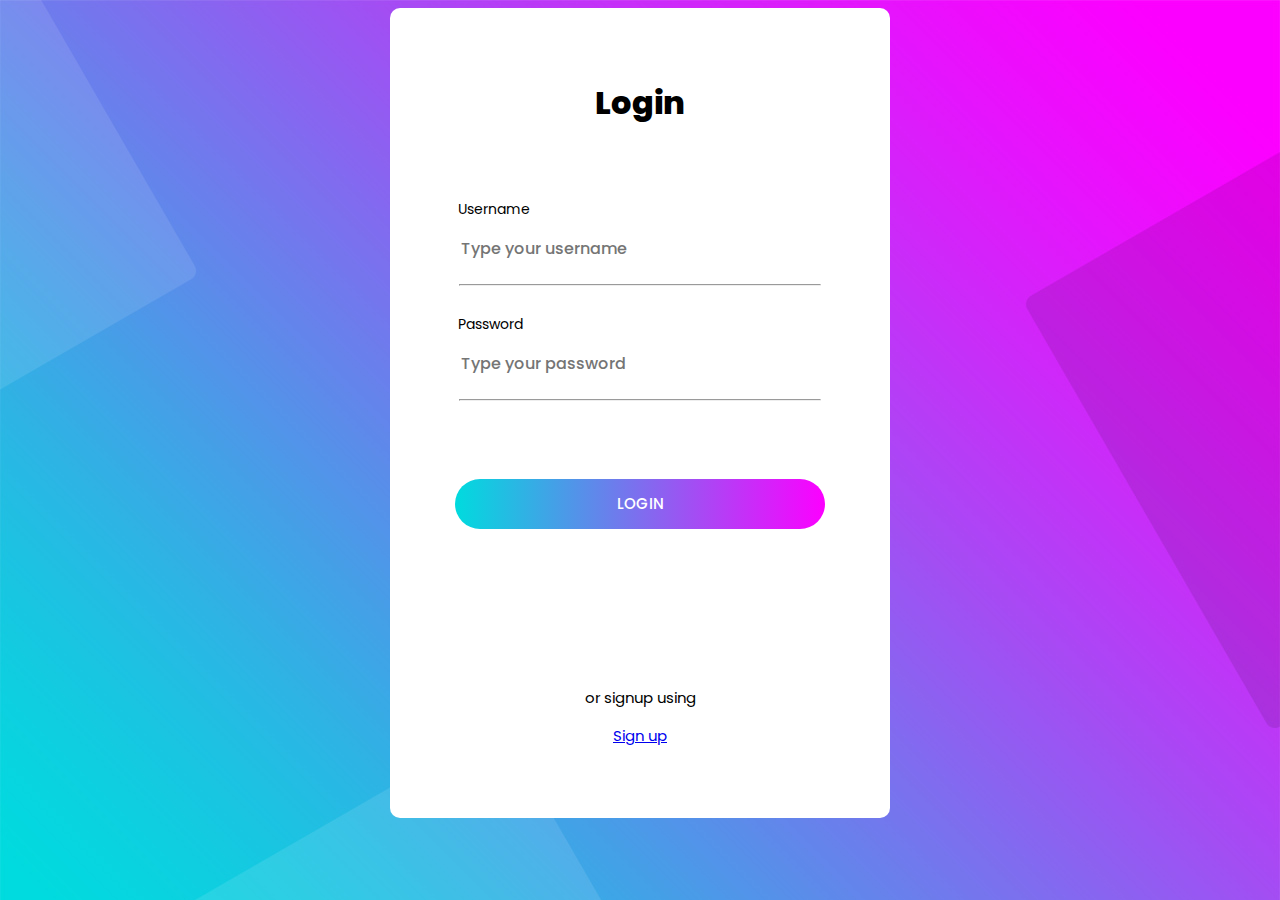
==== index.html @ b04b88b4 "first commit" ====
<!DOCTYPE html>
<html lang="en">
<head>
    <meta charset="UTF-8">
    <meta name="viewport" content="width=device-width, initial-scale=1.0">
    <link rel="preconnect" href="https://fonts.googleapis.com">
    <link rel="preconnect" href="https://fonts.gstatic.com" crossorigin>
    <link href="https://fonts.googleapis.com/css2?family=Poppins:ital,wght@0,100;0,200;0,300;0,400;0,500;0,600;0,700;0,800;0,900;1,100;1,200;1,300;1,400;1,500;1,600;1,700;1,800;1,900&display=swap" rel="stylesheet">
    <link rel="stylesheet" href="style.css">
    <title>Login Page</title>
</head>
<body>
    <div class="parent">
        <h1>Login</h1>
        <div class="inputparent">
        <label class="input-label100" for="username">Username<label>
        <input class="input100" type="text" name="username" placeholder="Type your username">
        <hr>
        <br>
        <label class="input-label100" for="password">Password<label>
        <input class="input100" type="text" name="password" placeholder="Type your password">
        <hr>
    </div>
    <button class="btn">LOGIN</button>
    <div class="signup">
    <p >or signup using</p>
    <a href="#">Sign up</a>
</div>
</div>
</body>
</html>
---- style.css ----
body{
    background-image: url("workshopbg.jpg");
    background-repeat: no-repeat;
    background-size: cover;     
}

.parent{
    background-color: white;
    height: 90vh;
    width: 500px;
    margin: 0 auto;
    border-radius: 10px;
    display: flex;
    flex-direction: column;
}

h1{
    padding: 50px 0;
    text-align: center;
    font-family: "Poppins", sans-serif;
    font-weight: 800;
    font-style: normal;
}


.input-label100{
    font-family: "Poppins", sans-serif;
    font-size: 14px;
    border: none;
    margin-left: 68px;
}

.input100{
    font-family: "Poppins", sans-serif;
    font-size: 16px;
    color: #333;
    font-weight: 500;
    display: block;
    width: 80%;
    height: 55px;
    padding-left: 43px;
    border: none;
    margin: auto;

}

hr{
    width: 360px;
}


.btn{
    font-family: "Poppins", sans-serif;
    font-size: 15px;
    font-weight: 500;
    color: white;
    height: 50px;
    width: 370px;
    background: linear-gradient(90deg, #00dbde,#fc00ff);
    border-radius: 30px;
    border: none;
    margin: auto;  
    
}

.btn:hover{
    background: -webkit-linear-gradient(right, #00dbde, #fc00ff);
}


.signup{
    margin: auto;
    font-family: "Poppins", sans-serif;
    font-size: 15px;
    font-weight: 400;
    text-align: center;
}
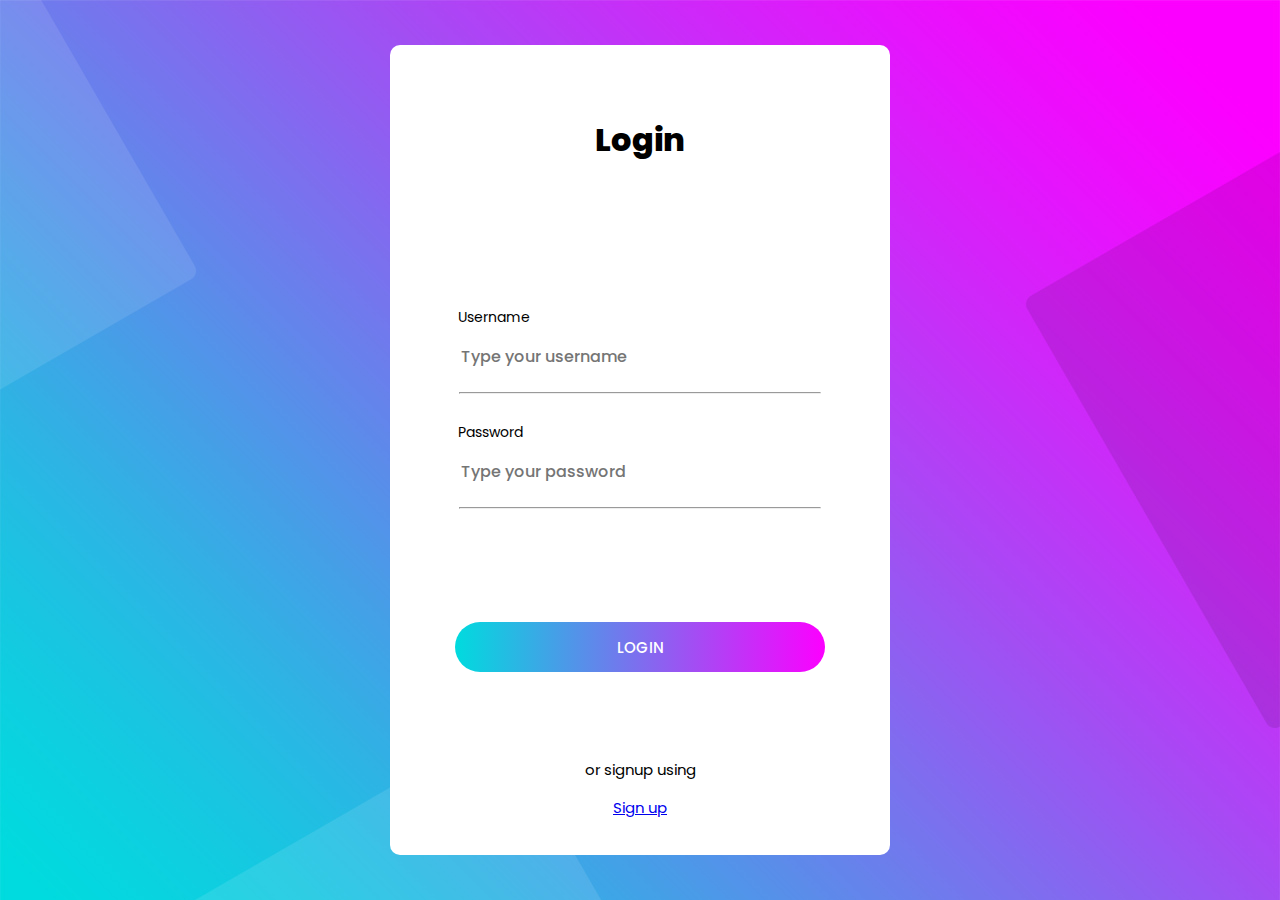
==== commit 1368da38: "updated" ====
--- a/index.html
+++ b/index.html
@@ -10,14 +10,14 @@
     <title>Login Page</title>
 </head>
 <body>
-    <div class="parent">
+    <form class="parent">
         <h1>Login</h1>
         <div class="inputparent">
-        <label class="input-label100" for="username">Username<label>
+        <label class="input-label" for="username">Username<label>
         <input class="input100" type="text" name="username" placeholder="Type your username">
         <hr>
         <br>
-        <label class="input-label100" for="password">Password<label>
+        <label class="input-label" for="password">Password<label>
         <input class="input100" type="text" name="password" placeholder="Type your password">
         <hr>
     </div>
@@ -26,6 +26,5 @@
     <p >or signup using</p>
     <a href="#">Sign up</a>
 </div>
-</div>
 </body>
 </html>--- a/style.css
+++ b/style.css
@@ -1,17 +1,22 @@
 body{
-    background-image: url("workshopbg.jpg");
+    background-image: url("workshopbg.jpg");  
     background-repeat: no-repeat;
-    background-size: cover;     
+    background-size: cover;
 }
 
 .parent{
     background-color: white;
     height: 90vh;
     width: 500px;
-    margin: 0 auto;
+    margin: auto;
     border-radius: 10px;
-    display: flex;
-    flex-direction: column;
+    display: grid;
+    position: absolute;
+    left: 0;
+    right: 0;
+    top: 0;
+    bottom: 0;
+
 }
 
 h1{
@@ -23,12 +28,13 @@
 }
 
 
-.input-label100{
+.input-label{
     font-family: "Poppins", sans-serif;
     font-size: 14px;
     border: none;
     margin-left: 68px;
 }
+
 
 .input100{
     font-family: "Poppins", sans-serif;
@@ -41,7 +47,14 @@
     padding-left: 43px;
     border: none;
     margin: auto;
+    transition: 0.3s;
 
+}
+
+.input100:hover{
+    transform: scale(1.01);
+    
+    
 }
 
 hr{
@@ -60,11 +73,15 @@
     border-radius: 30px;
     border: none;
     margin: auto;  
+    transition: 0.1s;
+    
     
 }
 
 .btn:hover{
     background: -webkit-linear-gradient(right, #00dbde, #fc00ff);
+    transform: scale(1.05);
+
 }
 
 
